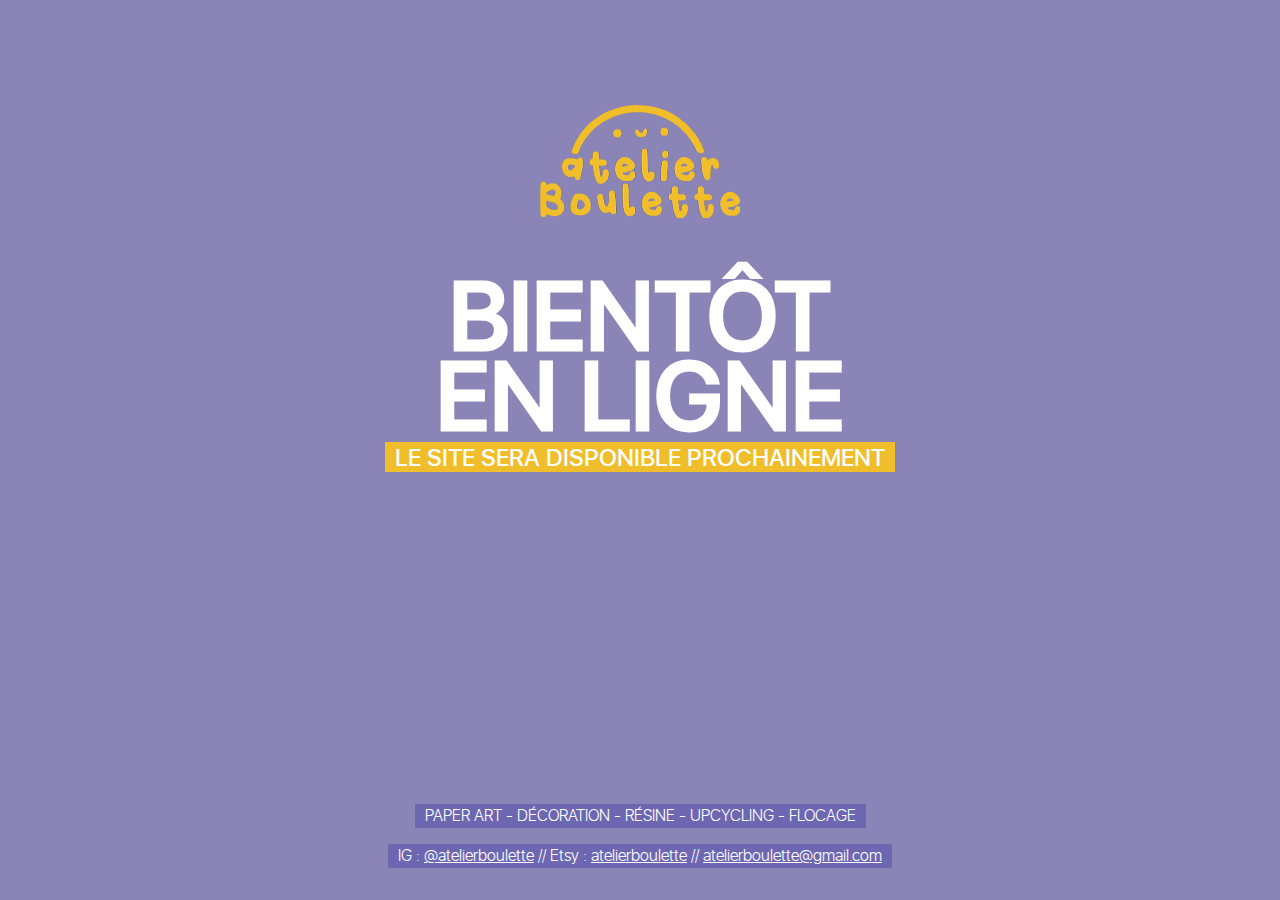
==== index.html @ 40049a58 "Page de maintenance" ====
<html lang="fr">
<head>
    <meta charset="UTF-8">
    <meta http-equiv="X-UA-Compatible" content="IE=edge">
    <meta name="viewport" content="width=device-width, initial-scale=1.0">
    <title>Atelier Boulette | Bientôt en ligne</title>

    <!-- TODO: Faire un favicon -->

    <link rel="stylesheet" href="style/style.css">

    <!-- TODO: A tester en ligne -->
    <!-- Global site tag (gtag.js) - Google Analytics -->
    <script async src="https://www.googletagmanager.com/gtag/js?id=G-R89XSB38RB"></script>
    <script>
        window.dataLayer = window.dataLayer || [];
        function gtag(){dataLayer.push(arguments);}
        gtag('js', new Date());
        gtag('config', 'G-R89XSB38RB');
    </script>
</head>

<body>

    <header>
        <div>
            <img src="image/logo.png" alt="Logo Atelier Boulette">
        </div>
    </header>

    <main>
        <div>
            <h1>Bientôt<br>en ligne</h1>
        </div>
    
        <div>
            <p>Le site sera disponible prochainement</p>
        </div>
    </main>

    <footer>
        <div>
            <p>Paper art - Décoration - Résine - Upcycling - Flocage</p>
        </div>
    
        <div>
            <p>IG : <a href="https://www.instagram.com/atelierboulette/" target="_blank" title="Page Instagram">@atelierboulette</a> // Etsy : <a href="https://etsy.me/3BCv00C" target="_blank" title="Page Etsy">atelierboulette</a> // <a href="mailto:atelierboulette@gmail.com" title="Email">atelierboulette@gmail.com</a></p>
        </div>
    </footer>

</body>

</html>
---- style/style.css ----
/**************************
 * FONTS
 **************************/

@font-face {
    font-family: 'sf-ui-display-Medium';
    src: url('fonts/sf-ui-display-Medium.woff2') format('woff2'),
         url('fonts/sf-ui-display-Medium.woff') format('woff'),
         url('fonts/sf-ui-display-Medium.ttf') format('truetype'),
         url('fonts/sf-ui-display-Medium.svg#sf-ui-display-Medium') format('svg');
    font-weight: normal;
    font-style: normal;
}

@font-face {
    font-family: 'sf-ui-display-Light';
    src: url('fonts/sf-ui-display-Light.woff2') format('woff2'),
         url('fonts/sf-ui-display-Light.woff') format('woff'),
         url('fonts/sf-ui-display-Light.ttf') format('truetype'),
         url('fonts/sf-ui-display-Light.svg#sf-ui-display-Light') format('svg');
    font-weight: normal;
    font-style: normal;
}

/* Body */ 
body {
    background-color: #8a84b7;
}

div {
    display: flex;
    justify-content: center;
}

p {
    margin-bottom: 0;
}

/* Main */
main div:first-child {
    text-align: center;
}

main div:first-child h1 {
    /* TODO: typo bold */
    font-family: 'sf-ui-display-Medium';
    text-transform: uppercase;
    margin-bottom: 0;
    color: #fff;
}

main div:last-child p {
    font-family: 'sf-ui-display-Medium';   
    text-transform: uppercase;
    color: #fff;
    background-color: #efbe2a;
    padding: 5px 10px 1px 10px;
    margin-top: 0;;
}

/* Footer */
footer div:first-child {
    text-transform: uppercase;
}

footer div p {
    font-family: 'sf-ui-display-Light';
    text-align: center;
    color: #fff;
    background-color: #6d67b2;
    padding: 5px 10px 3px 10px;
}

footer a, footer a:hover, footer a:focus {
    color: #fff;
}


@media (min-width: 320px)  {
    /* Header */
    header {
        padding-top: 4rem;
    }

    /* Main */
    main div:first-child h1 {
        font-size: 3.5rem;
        line-height: 3rem;
    }

    main div:last-child p {
        font-size: 0.8rem;
        line-height: 0.8rem;
    }

    /* Footer */
    footer div p {
        font-size: 0.6rem;
        line-height: 0.6rem;
    }
}

@media (min-width: 414px)  {
    /* Main */
    main div:first-child h1 {
        font-size: 4.5rem;
        line-height: 4rem;
    }

    main div:last-child p {
        font-size: 1.1rem;
        line-height: 1.1rem;
    }

    /* Footer */
    footer div p {
        font-size: 0.8rem;
        line-height: 0.8rem;
    }
}

@media (min-width: 480px)  {
    /* Main */
    main div:first-child h1 {
        font-size: 5rem;
        line-height: 4.5rem;
    }

    main div:last-child p {
        font-size: 1.3rem;
        line-height: 1.3rem;
    }

    /* Footer */
    footer div p {
        font-size: 0.9rem;
        line-height: 0.9rem;
    }
}

@media (min-width: 600px)  {
    /* Header */
    header {
        padding-top: 4rem;
    }

    /* Main */
    main div:first-child h1 {
        font-size: 5rem;
        line-height: 4.5rem;
    }

    main div:last-child p {
        font-size: 1.3rem;
        line-height: 1.3rem;
    }

    /* Footer */
    footer div p {
        font-size: 1rem;
        line-height: 1rem;
    }
}

@media (min-width: 768px)  {
    /* Header */
    header {
        padding-top: 4rem;
    }

    /* Main */
    main div:first-child h1 {
        font-size: 5.5rem;
        line-height: 5rem;
    }

    main div:last-child p {
        font-size: 1.4rem;
        line-height: 1.4rem;
    }
}

@media (min-width: 1280px)  {
    /* Header */
    header {
        padding-top: 6rem;
    }

    /* Main */
    main div:first-child h1 {
        font-size: 6rem;
        line-height: 5rem;
    }

    main div:last-child p {
        font-size: 1.5rem;
        line-height: 1.5rem;
    }
}

@media (min-width: 1440px)  {
    /* Header */
    header {
        padding-top: 8rem;
    }

    /* Main */
    main div:first-child h1 {
        font-size: 8rem;
        line-height: 7rem;
    }

    main div:last-child p {
        font-size: 1.8rem;
        line-height: 1.8rem;
    }
}


@media (min-width: 600px) and (min-height: 1000px) {
    /* Footer */
    footer {  
        position: absolute;
        bottom: 2rem;
        left: 50%;
        transform: translateX(-50%);
        width: 100%;
    }
}

@media (max-width: 500px) and (max-height: 1000px) {
    /* Footer */
    footer {  
        position: absolute;
        bottom: 2rem;
        left: 50%;
        transform: translateX(-50%);
        width: 100%;
    }
}

@media (min-width: 1024px) {
    /* Footer */
    footer {  
        position: absolute;
        bottom: 2rem;
        left: 50%;
        transform: translateX(-50%);
        width: 100%;
    }
}

@media (min-width: 320px) and (max-height: 600px) {
    /* Header */
    header {
        padding-top: 1rem;
    }

    /* Main */
    main {
        margin-bottom: 3rem;
    }
}
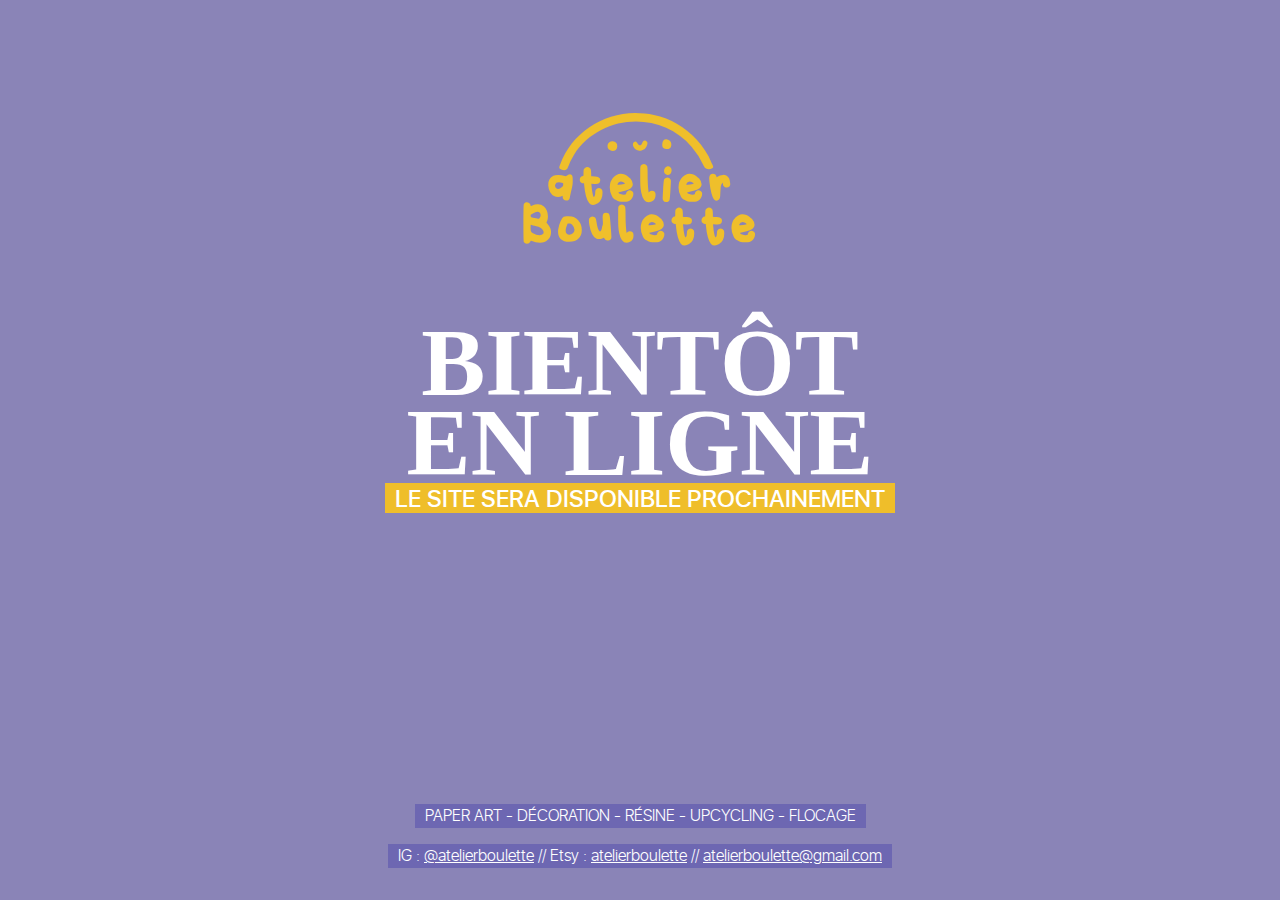
==== commit ae1c171a: "MAJ logo + add bold font" ====
--- a/index.html
+++ b/index.html
@@ -24,7 +24,7 @@
 
     <header>
         <div>
-            <img src="image/logo.png" alt="Logo Atelier Boulette">
+            <img src="image/logo.svg" alt="Logo Atelier Boulette">
         </div>
     </header>
 
--- a/style/style.css
+++ b/style/style.css
@@ -22,6 +22,16 @@
     font-style: normal;
 }
 
+@font-face {
+    font-family: 'sf-ui-display-Bold';
+    src: url('fonts/sf-ui-display-Bold.woff2') format('woff2'),
+         url('fonts/sf-ui-display-Bold.woff') format('woff'),
+         url('fonts/sf-ui-display-Bold.ttf') format('truetype'),
+         url('fonts/sf-ui-display-Bold.svg#sf_ui_displaybold') format('svg');
+    font-weight: normal;
+    font-style: normal;
+}
+
 /* Body */ 
 body {
     background-color: #8a84b7;
@@ -36,14 +46,18 @@
     margin-bottom: 0;
 }
 
+/* Header */
+header img {
+    width: 20%;
+}
+
 /* Main */
 main div:first-child {
     text-align: center;
 }
 
 main div:first-child h1 {
-    /* TODO: typo bold */
-    font-family: 'sf-ui-display-Medium';
+    font-family: 'sf-ui-display-Bold';
     text-transform: uppercase;
     margin-bottom: 0;
     color: #fff;
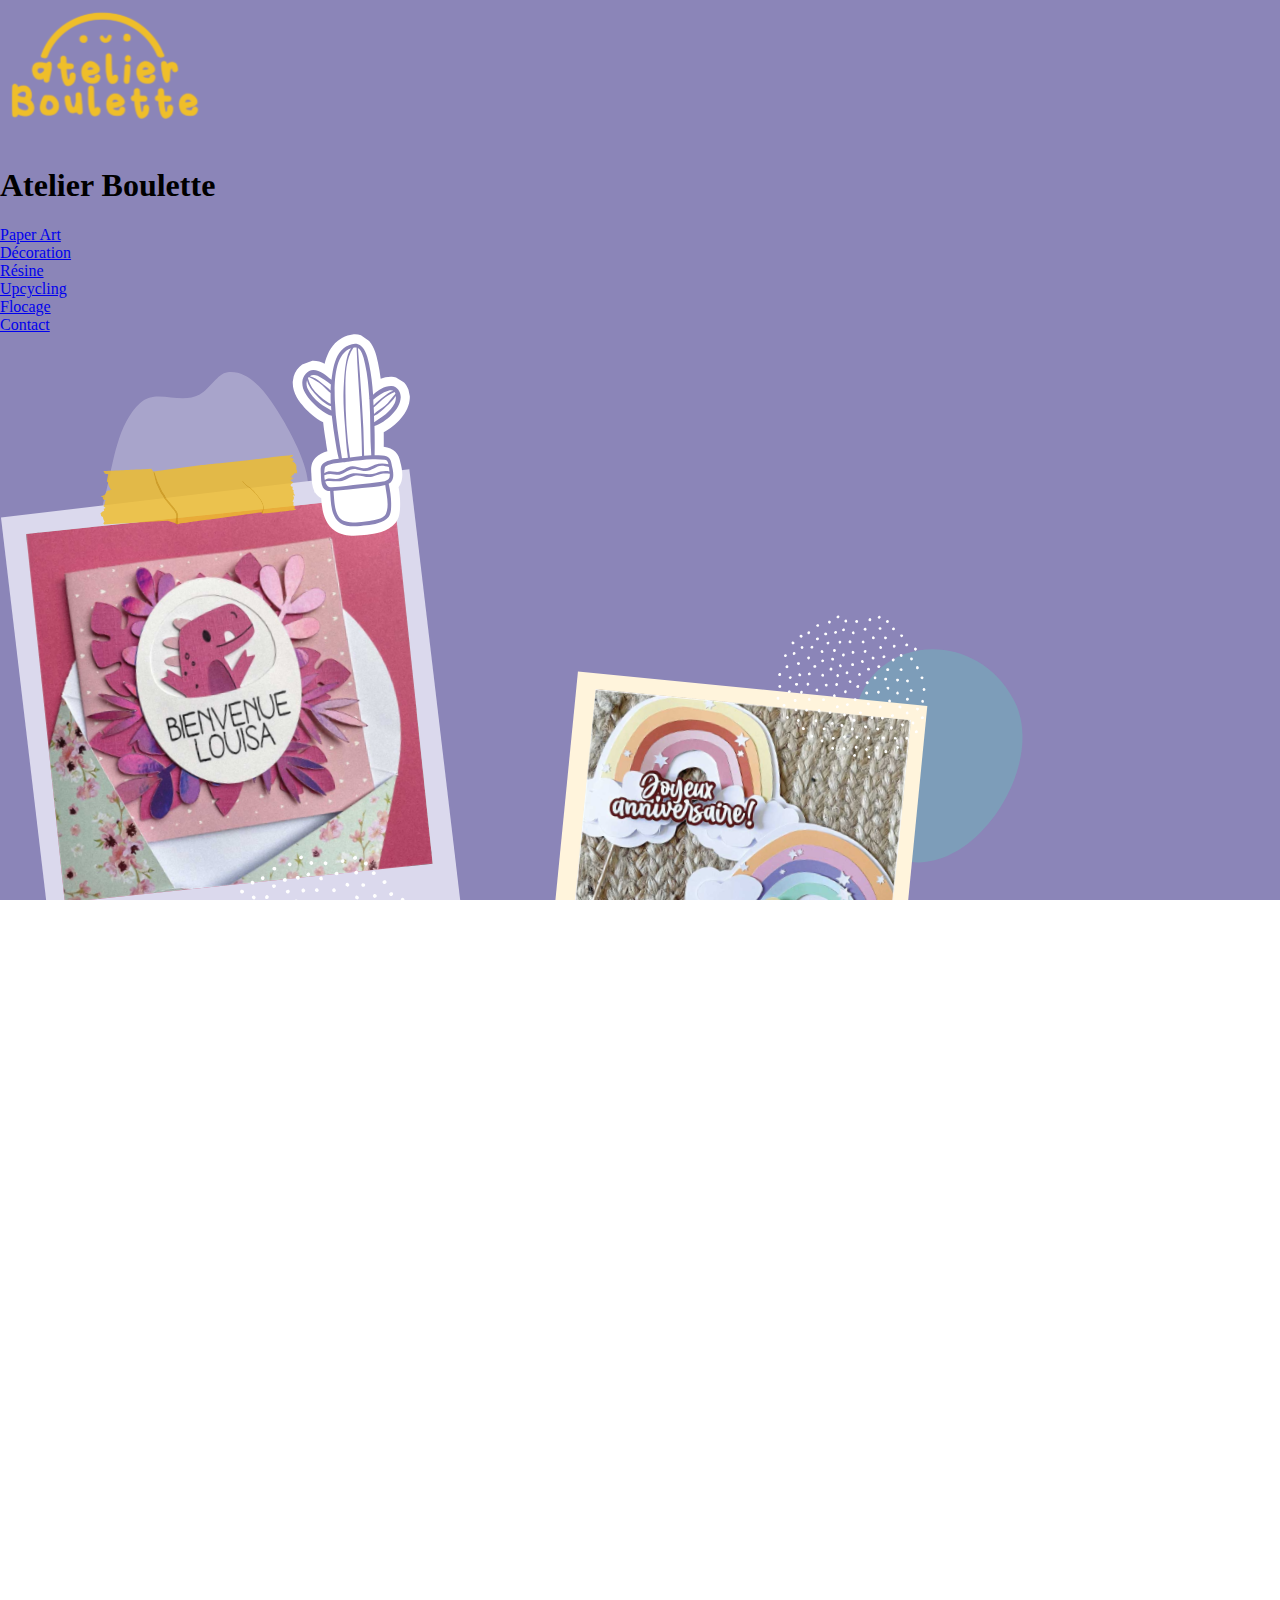
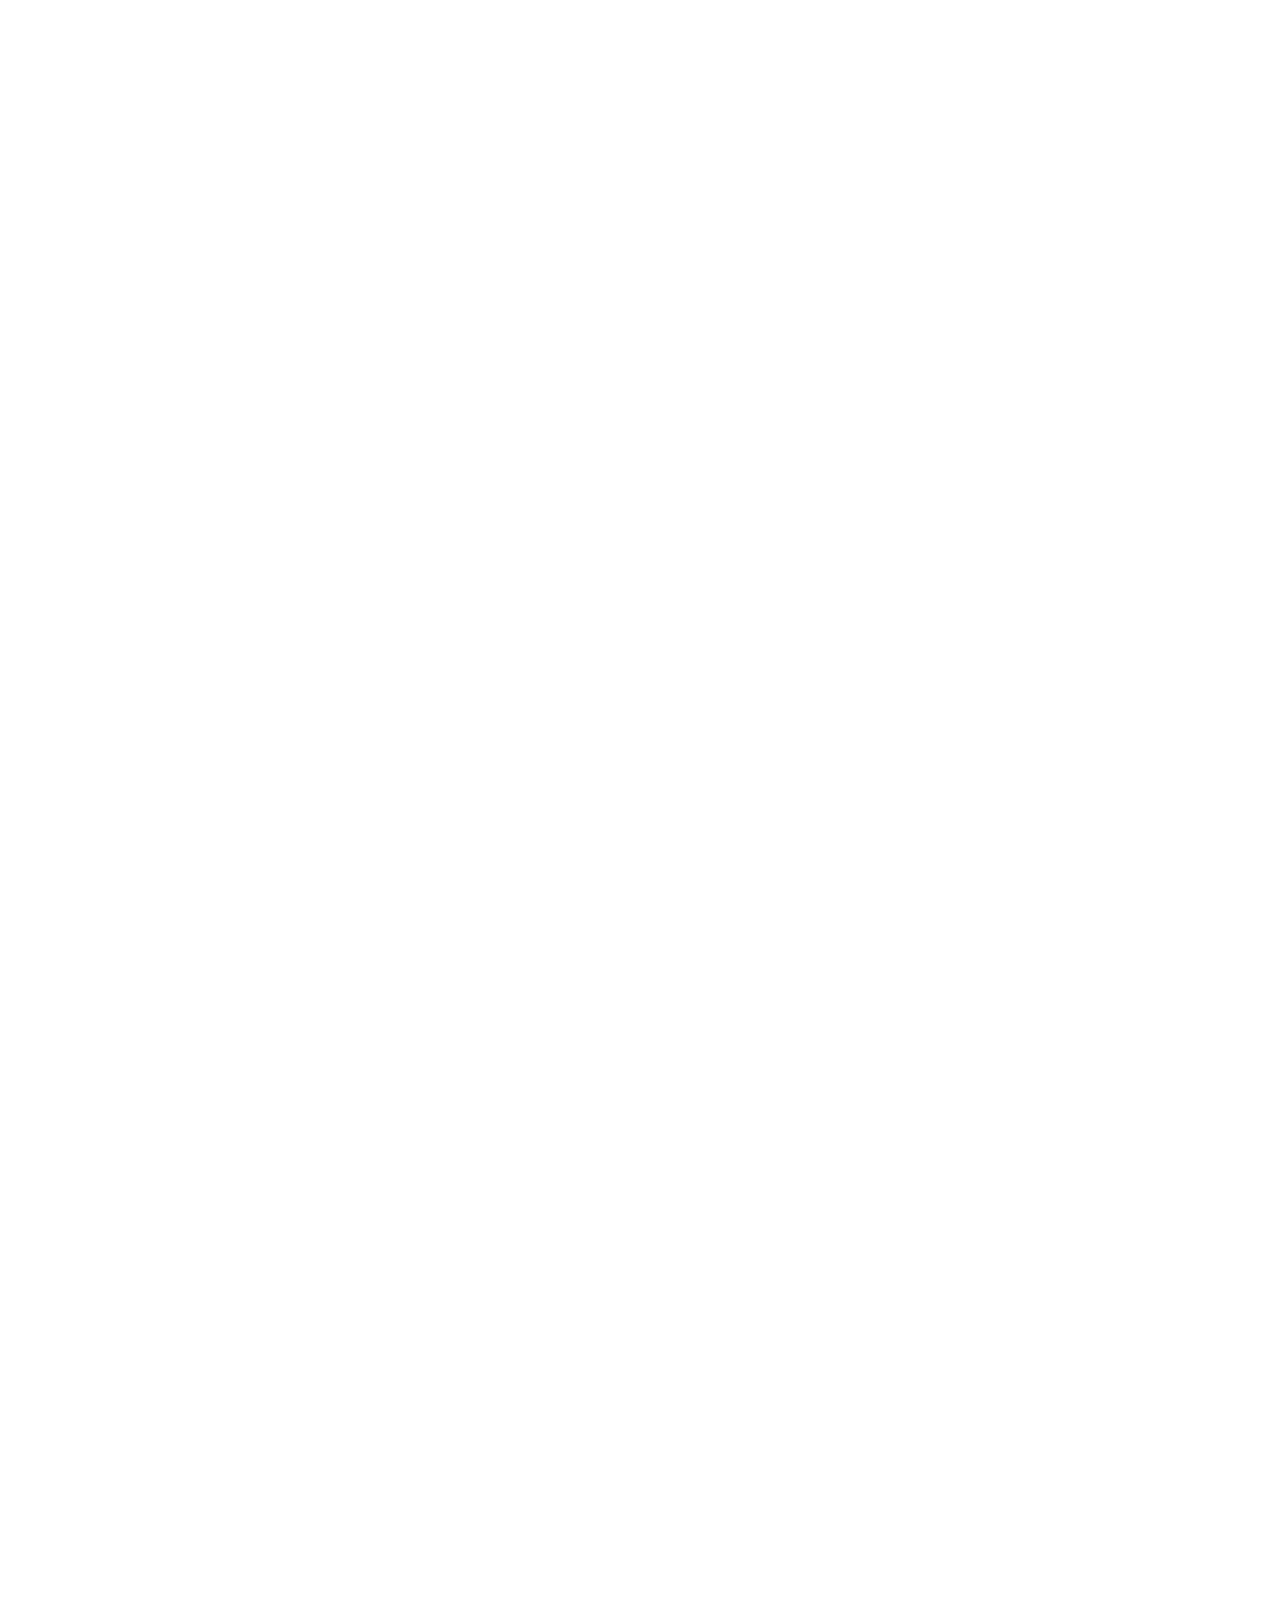
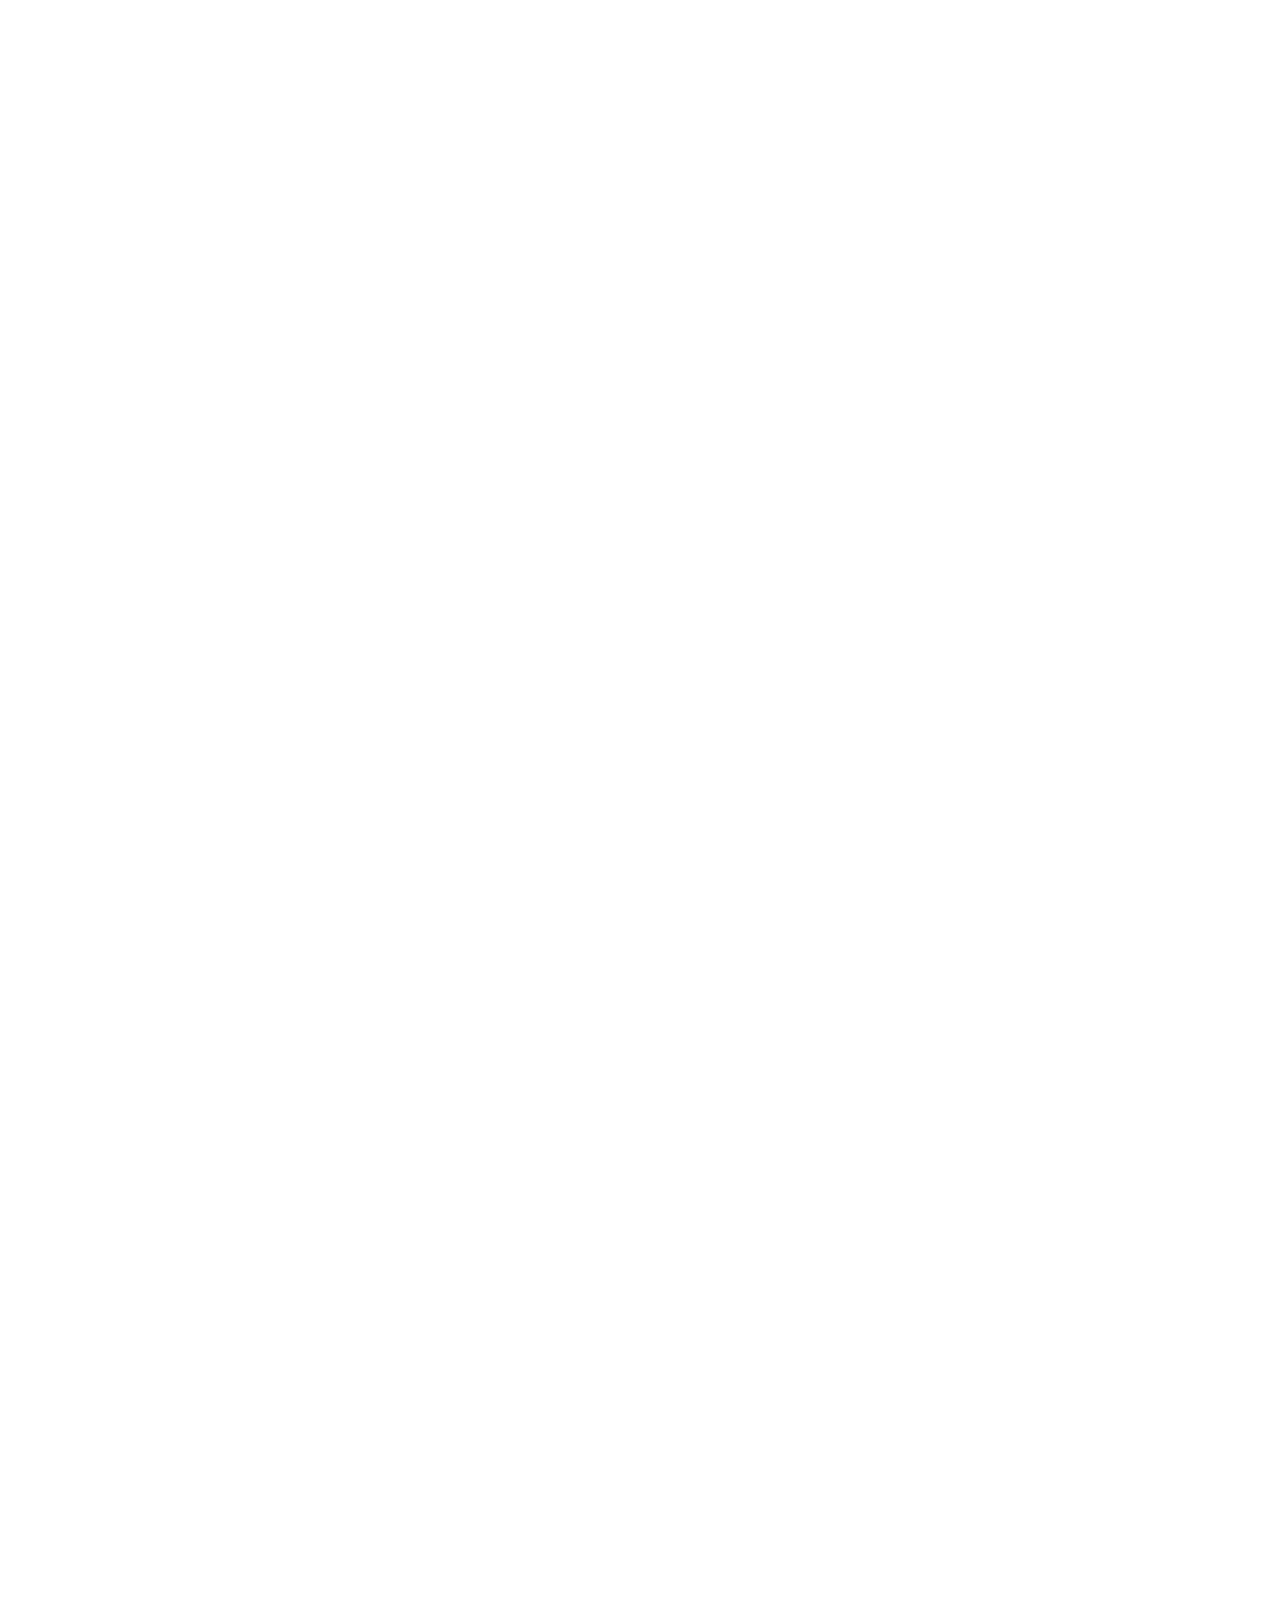
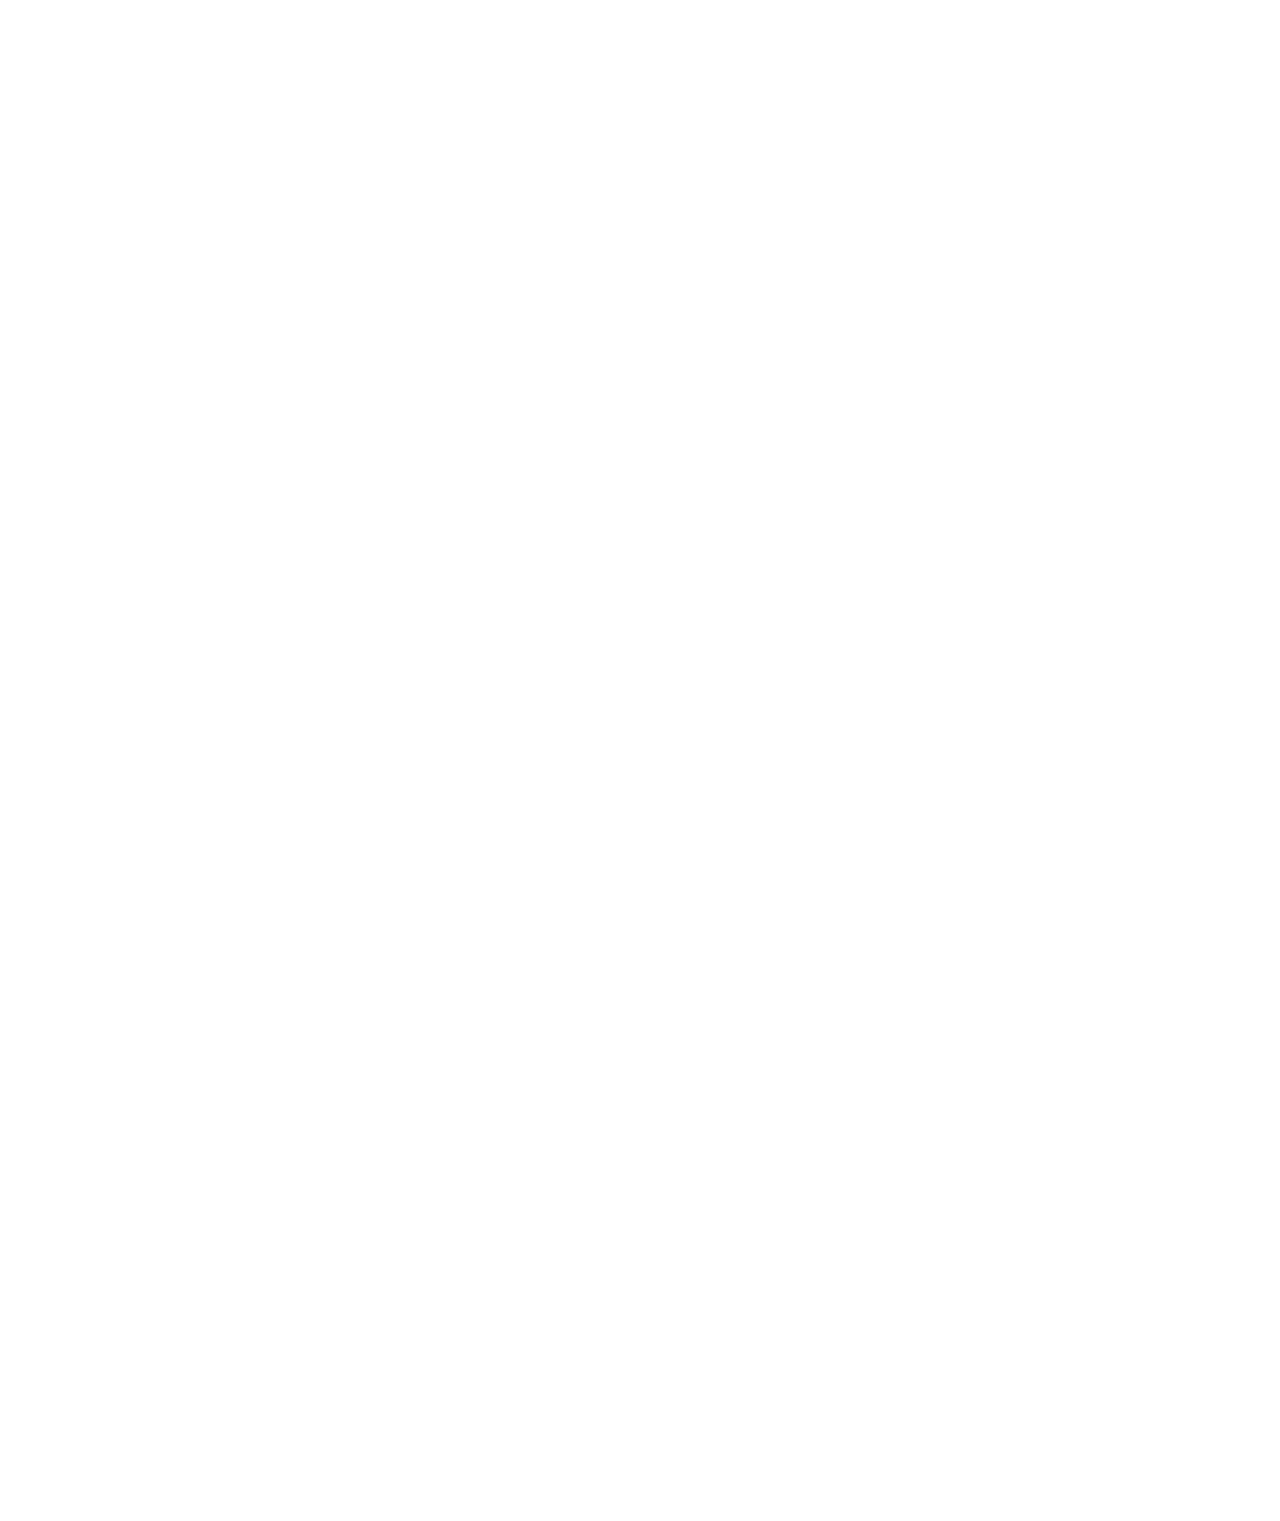
==== commit 3e2347e7: "Intégration HTML + FullPage JS + contenus textes et média" ====
--- a/index.html
+++ b/index.html
@@ -3,50 +3,184 @@
     <meta charset="UTF-8">
     <meta http-equiv="X-UA-Compatible" content="IE=edge">
     <meta name="viewport" content="width=device-width, initial-scale=1.0">
-    <title>Atelier Boulette | Bientôt en ligne</title>
+    <title>Atelier Boulette</title>
 
     <!-- TODO: Faire un favicon -->
 
     <link rel="stylesheet" href="style/style.css">
+    <link rel="stylesheet" href="style/fullpage.min.css">
 
-    <!-- TODO: A tester en ligne -->
+    <!-- TODO: Décommenter en ligne -->
     <!-- Global site tag (gtag.js) - Google Analytics -->
-    <script async src="https://www.googletagmanager.com/gtag/js?id=G-R89XSB38RB"></script>
+    <!-- <script async src="https://www.googletagmanager.com/gtag/js?id=G-R89XSB38RB"></script>
     <script>
         window.dataLayer = window.dataLayer || [];
         function gtag(){dataLayer.push(arguments);}
         gtag('js', new Date());
         gtag('config', 'G-R89XSB38RB');
-    </script>
+    </script> -->
 </head>
 
 <body>
 
-    <header>
-        <div>
-            <img src="image/logo.svg" alt="Logo Atelier Boulette">
+    <div id="fullpage">
+
+        <!-- Slide Home -->
+        <div class="section" id="section-home" data-anchor="accueil">
+            <header>
+                <div><img src="image/slide-header/LOGO.svg" alt="Atelier Boulette"><h1>Atelier Boulette</h1></div>
+                <div><a href="#paper-art">Paper Art</a></div>
+                <div><a href="#decoration">Décoration</a></div>
+                <div><a href="#resine">Résine</a></div>
+                <div><a href="#upcycling">Upcycling</a></div>
+                <div><a href="#flocage">Flocage</a></div>
+                <div><a href="#contact">Contact</a></div>
+            </header>
+
+            <div>
+                <img src="image/slide-accueil/frame 1.svg" alt="Photo">
+                <img src="image/slide-accueil/frame 2.svg" alt="Photo">
+                <img src="image/slide-accueil/frame 3.svg" alt="Photo">
+                <img src="image/slide-accueil/frame 4.svg" alt="Photo">
+            </div>
         </div>
-    </header>
+
+        <!-- Slide Paper art -->
+        <div class="section" id="section-paper-art" data-anchor="paper-art">
+            <div><h2>Paper art</h2></div>
+            <div>
+                <p>Cake topper, cartes étapes, panneaux, initiales 3D, fanions, cartes de voeux...</p>
+            </div>
+
+            <div>
+                <img src="image/slide-paper-art/frame 1.svg" alt="Photo">
+                <img src="image/slide-paper-art/frame 2.svg" alt="Photo">
+                <img src="image/slide-paper-art/frame 3.svg" alt="Photo">
+                <img src="image/slide-paper-art/frame 4.svg" alt="Photo">
+
+                <img src="image/slide-paper-art/tasse.svg" alt="Tasse">
+            </div>
+        </div>
+
+        <!-- Slider Déco -->
+        <div class="section" id="section-deco" data-anchor="decoration">
+            <div><h2>Déco</h2></div>
+            <div>
+                <p>Couronnes de fleurs, fanions, initiale 2D...</p>
+            </div>
+
+            <div>
+                <img src="image/slide-deco/frame 1.svg" alt="Photo">
+                <img src="image/slide-deco/frame 2.svg" alt="Photo">
+                <img src="image/slide-deco/frame 3.svg" alt="Photo">
+                <img src="image/slide-deco/frame 4.svg" alt="Photo">
+                <img src="image/slide-deco/frame 5.svg" alt="Photo">
+
+                <img src="image/slide-deco/ampoule.svg" alt="Ampoule">
+                <img src="image/slide-deco/crayon.svg" alt="Crayon">
+            </div>
+        </div>
+
+        <!-- Slider Résine -->
+        <div class="section" id="section-resine" data-anchor="resine">
+            <div><h2>Résine</h2></div>
+            <div>
+                <p>Porte clé, cake topper, marque page...</p>
+            </div>
+
+            <div>
+                <img src="image/slide-resine/frame 1.svg" alt="Photo">
+                <img src="image/slide-resine/frame 2.svg" alt="Photo">
+                <img src="image/slide-resine/frame 3.svg" alt="Photo">
+                <img src="image/slide-resine/frame 4.svg" alt="Photo">
+                <img src="image/slide-resine/frame 5.svg" alt="Photo">
+
+                <img src="image/slide-resine/cactus.svg" alt="Cactus">
+                <img src="image/slide-resine/tasse.svg" alt="Tasse">
+            </div>
+        </div>
+
+        <!-- Slider Up cycling -->
+        <div class="section" id="section-up-cycling" data-anchor="upcycling">
+            <div><h2>Up cycling</h2></div>
+            <div>
+                <p>Porte clé, marque page, étiquette de voyage...</p>
+            </div>
+
+            <div>
+                <img src="image/slide-upcycling/frame 1.svg" alt="Photo">
+                <img src="image/slide-upcycling/frame 2.svg" alt="Photo">
+                <img src="image/slide-upcycling/frame 3.svg" alt="Photo">
+                <img src="image/slide-upcycling/frame 4.svg" alt="Photo">
+                <img src="image/slide-upcycling/frame 5.svg" alt="Photo">
+
+                <img src="image/slide-upcycling/ampoule.svg" alt="Ampoule">
+                <img src="image/slide-upcycling/crayon.svg" alt="Crayon">
+            </div>
+        </div>
+
+        <!-- Slider Flocage -->
+        <div class="section" id="section-flocage" data-anchor="flocage">
+            <div><h2>Flocage</h2></div>
+            <div>
+                <p>Porte clé, marque page, étiquette de voyage, tote bag, pochettes...</p>
+            </div>
+
+            <div>
+                <img src="image/slide-flocage/frame 1.svg" alt="Photo">
+                <img src="image/slide-flocage/frame 2.svg" alt="Photo">
+                <img src="image/slide-flocage/frame 3.svg" alt="Photo">
+                <img src="image/slide-flocage/frame 4.svg" alt="Photo">
+
+                <img src="image/slide-flocage/cactus.svg" alt="Cactus">
+                <img src="image/slide-flocage/tasse.svg" alt="Tasse">
+            </div>
+        </div>
+
+        <!-- Slider Contact -->
+        <div class="section" id="section-contact" data-anchor="contact">
+            <div><h3>Toutes ces realisations sont personnalisables</h3></div>
+            <div>
+                <h2>Une question ?</h2>
+                <div>
+                    <form action="">
+                        <input type="text" name="name" id="name" placeholder="Nom et prénom :">
+                        <input type="email" name="email" id="email" placeholder="Email :">
+                        <textarea name="message" id="message" cols="30" rows="10">Message :</textarea>
+                        <p>Message envoyé !</p>
+                        <input type="submit" value="Envoyer">
+                    </form>
+                </div>
+            </div>
+            <div>
+                <h2>Un like ?</h2>
+                <div><a href=""><img src="image/slide-contact/facebook.svg" alt="Facebook"></a></div>
+                <div><a href=""><img src="image/slide-contact/instagram.svg" alt="Instagram"></a></div>
+                <div><a href=""><img src="image/slide-contact/etsy.svg" alt="Etsy"></a></div>
+            </div>
+
+            <footer>
+                <div>
+                    <a href="#">Mentions légales</a>
+                </div>
+            </footer>
+        </div>
+
+        <button>en savoir +</button>
+    </div>
 
     <main>
-        <div>
-            <h1>Bientôt<br>en ligne</h1>
-        </div>
-    
-        <div>
-            <p>Le site sera disponible prochainement</p>
-        </div>
+        
     </main>
 
     <footer>
-        <div>
-            <p>Paper art - Décoration - Résine - Upcycling - Flocage</p>
-        </div>
+        
+    </footer>
     
-        <div>
-            <p>IG : <a href="https://www.instagram.com/atelierboulette/" target="_blank" title="Page Instagram">@atelierboulette</a> // Etsy : <a href="https://etsy.me/3BCv00C" target="_blank" title="Page Etsy">atelierboulette</a> // <a href="mailto:atelierboulette@gmail.com" title="Email">atelierboulette@gmail.com</a></p>
-        </div>
-    </footer>
+
+    <script src="script/jquery-3.6.0.min.js"></script>
+    <script src="script/fullpage.min.js"></script>
+    <script src="script/script.js"></script>
 
 </body>
 
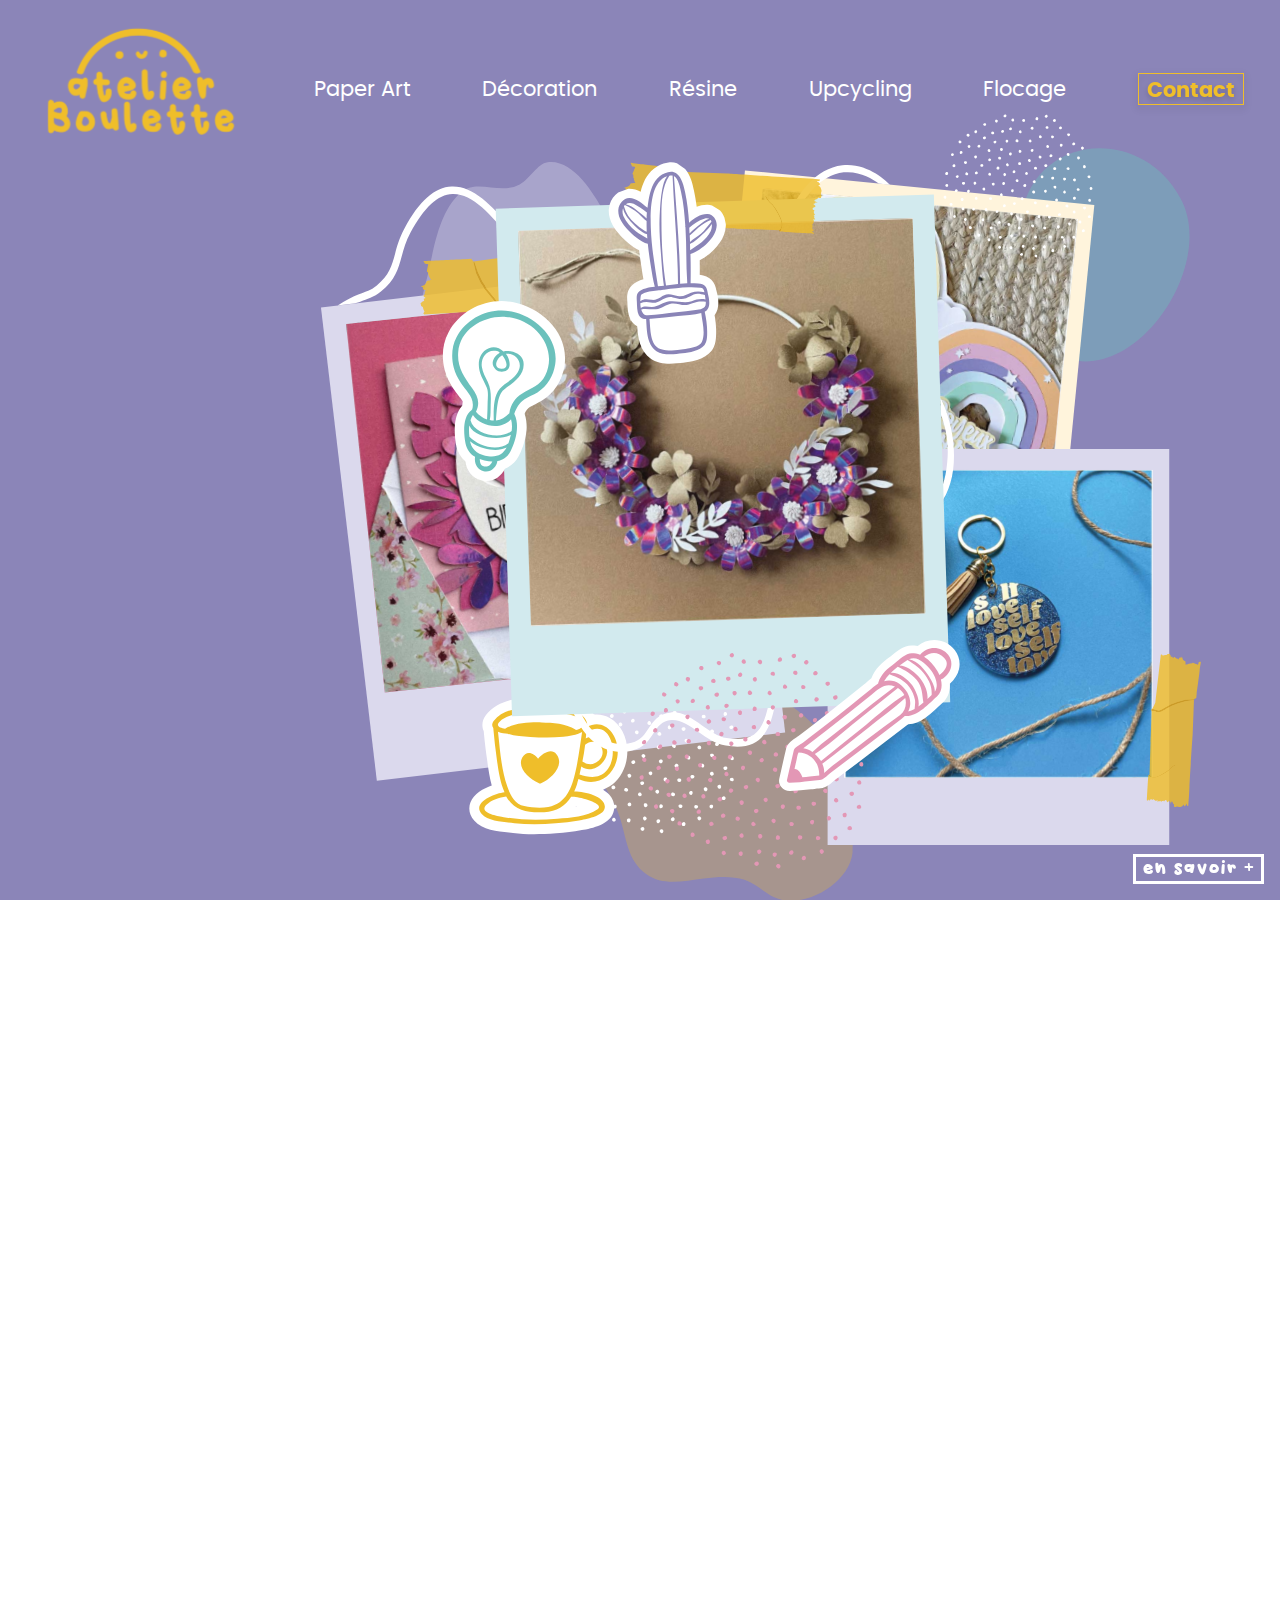
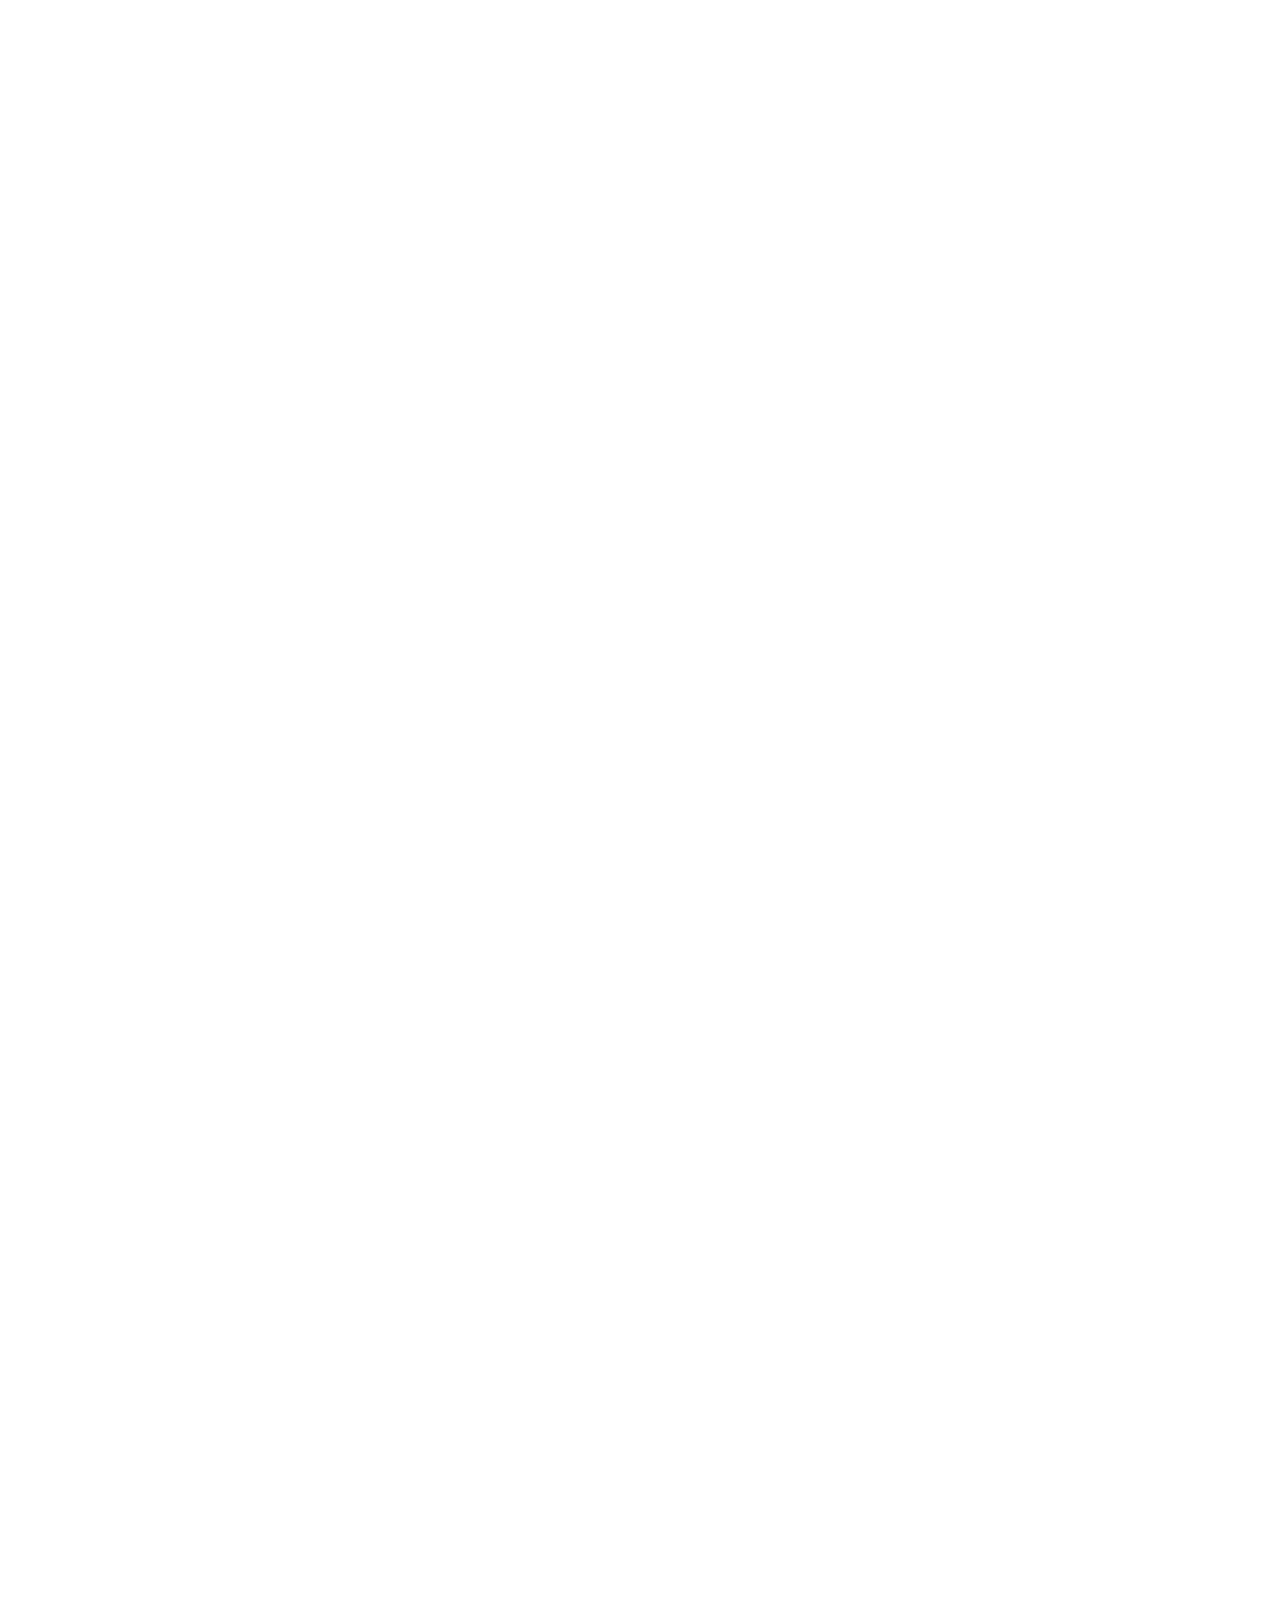
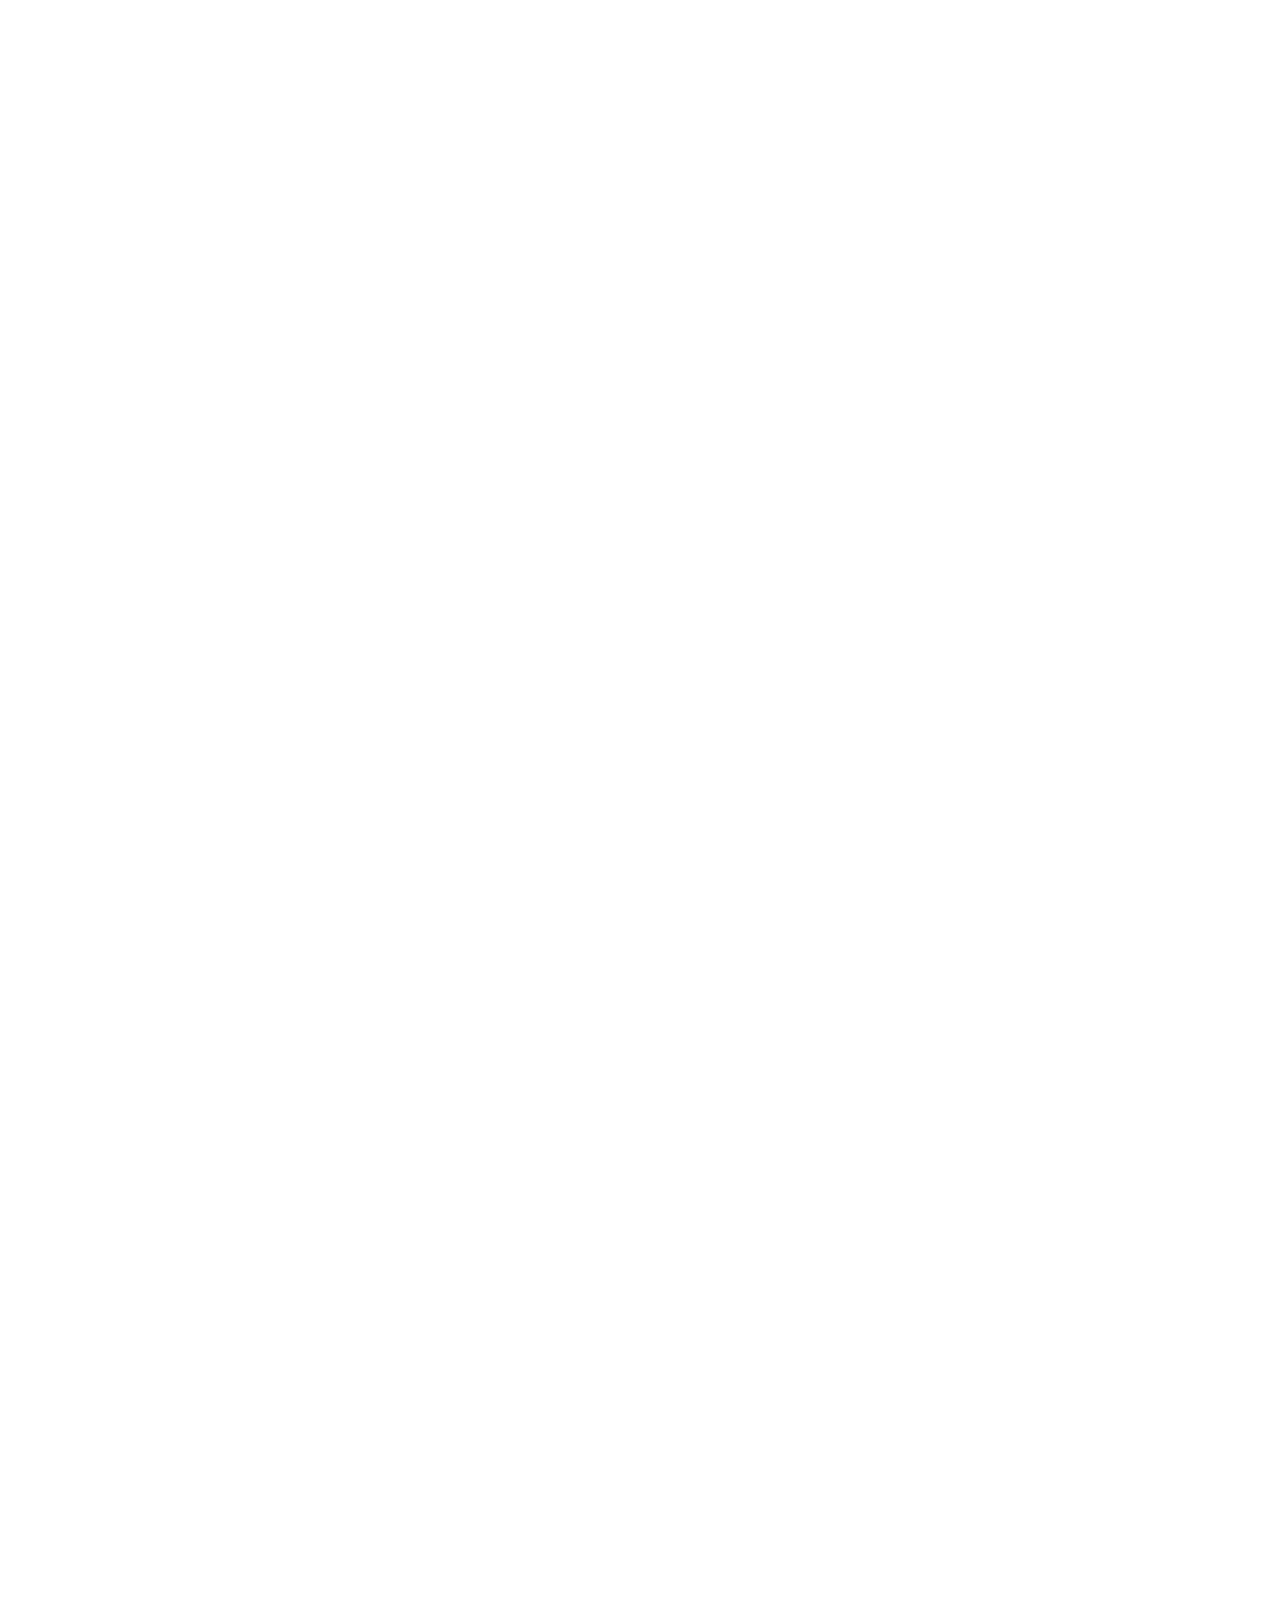
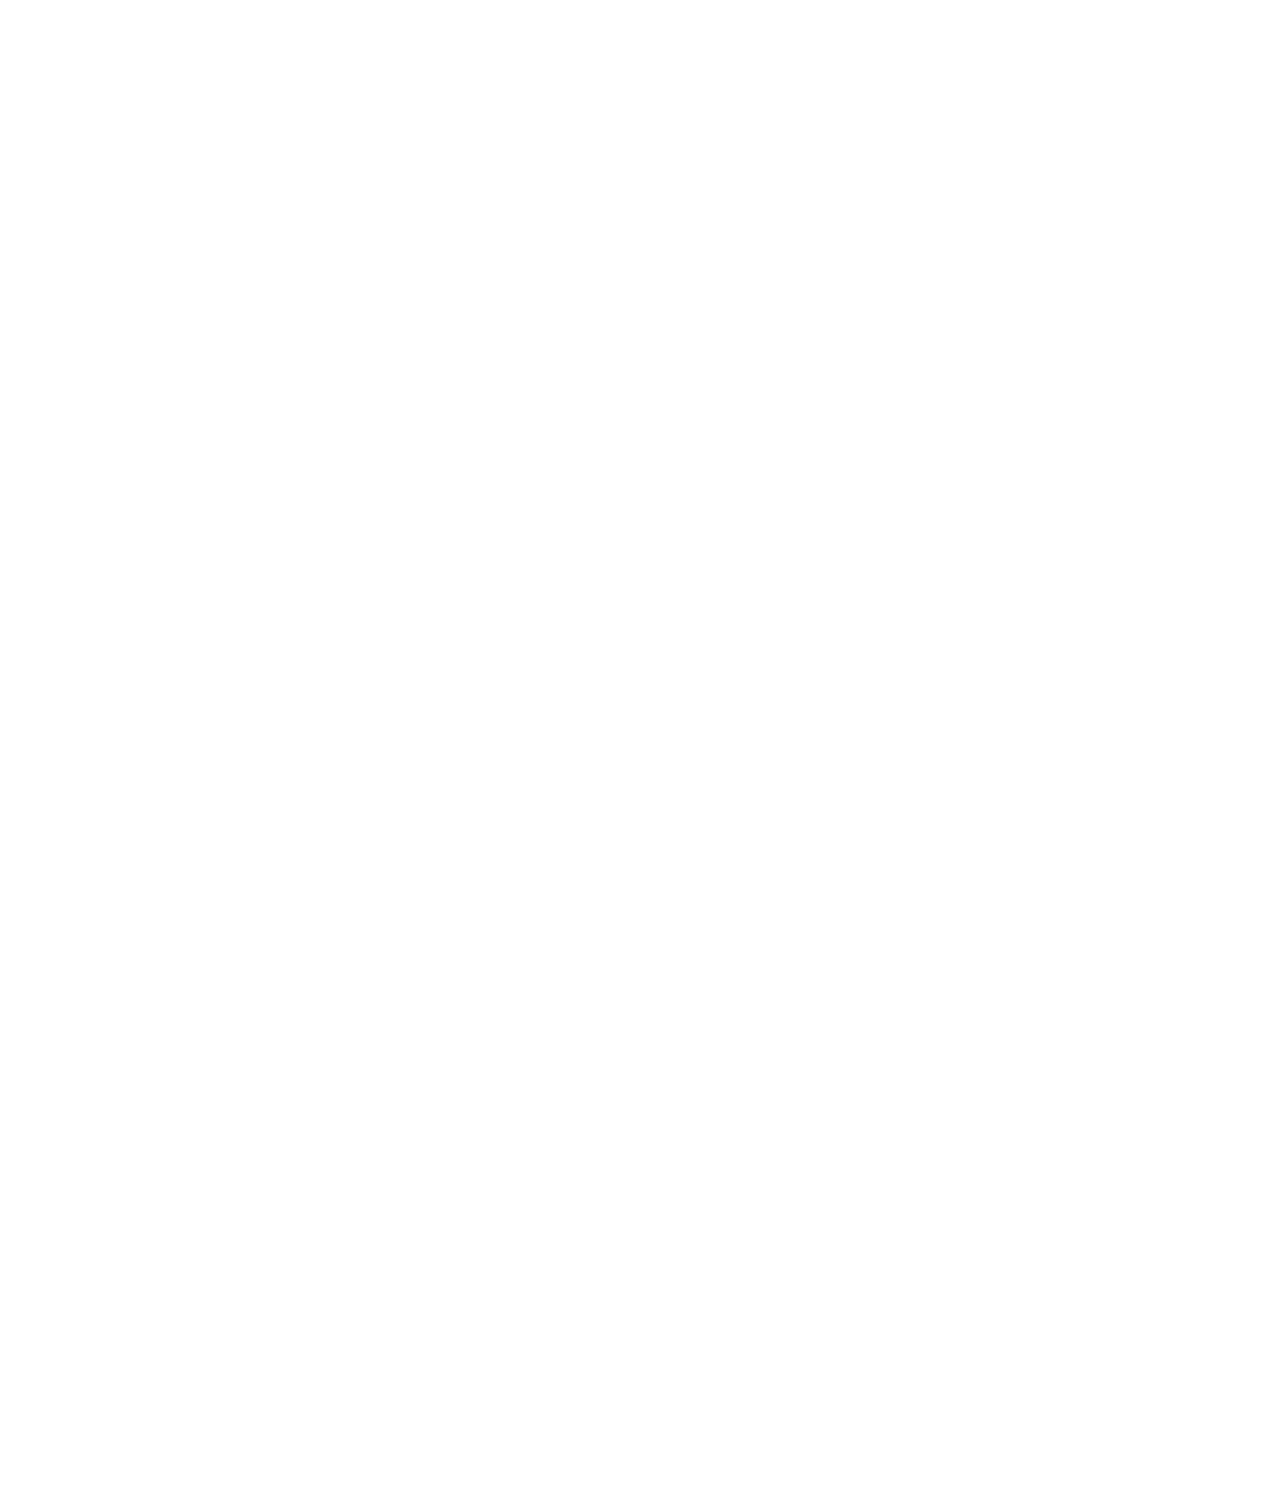
==== commit 435c607f: "Application font et couleur + Design bloc par bloc" ====
--- a/index.html
+++ b/index.html
@@ -34,7 +34,7 @@
                 <div><a href="#resine">Résine</a></div>
                 <div><a href="#upcycling">Upcycling</a></div>
                 <div><a href="#flocage">Flocage</a></div>
-                <div><a href="#contact">Contact</a></div>
+                <div class="header-contact"><a href="#contact">Contact</a></div>
             </header>
 
             <div>
@@ -42,31 +42,38 @@
                 <img src="image/slide-accueil/frame 2.svg" alt="Photo">
                 <img src="image/slide-accueil/frame 3.svg" alt="Photo">
                 <img src="image/slide-accueil/frame 4.svg" alt="Photo">
+                <img src="image/slide-accueil/cactus.svg" alt="Cactus">
             </div>
         </div>
 
         <!-- Slide Paper art -->
         <div class="section" id="section-paper-art" data-anchor="paper-art">
-            <div><h2>Paper art</h2></div>
-            <div>
-                <p>Cake topper, cartes étapes, panneaux, initiales 3D, fanions, cartes de voeux...</p>
-            </div>
+            <div class="content">
+                <div>
+                    <div><h2>Paper <span>Art</span></h2></div>
+                    <div class="description">
+                        <div>Cake topper, cartes étapes,</div>
+                        <div>panneaux, initiales 3D,</div>
+                        <div>fanions, cartes de voeux...</div>
+                    </div>
+                </div>
 
-            <div>
-                <img src="image/slide-paper-art/frame 1.svg" alt="Photo">
-                <img src="image/slide-paper-art/frame 2.svg" alt="Photo">
-                <img src="image/slide-paper-art/frame 3.svg" alt="Photo">
-                <img src="image/slide-paper-art/frame 4.svg" alt="Photo">
+                <div>
+                    <img src="image/slide-paper-art/frame 1.svg" alt="Photo">
+                    <img src="image/slide-paper-art/frame 2.svg" alt="Photo">
+                    <img src="image/slide-paper-art/frame 3.svg" alt="Photo">
+                    <img src="image/slide-paper-art/frame 4.svg" alt="Photo">
 
-                <img src="image/slide-paper-art/tasse.svg" alt="Tasse">
+                    <img src="image/slide-paper-art/tasse.svg" alt="Tasse">
+                </div>
             </div>
         </div>
 
         <!-- Slider Déco -->
         <div class="section" id="section-deco" data-anchor="decoration">
             <div><h2>Déco</h2></div>
-            <div>
-                <p>Couronnes de fleurs, fanions, initiale 2D...</p>
+            <div class="description">
+                Couronnes de fleurs, fanions, initiale 2D...
             </div>
 
             <div>
@@ -83,9 +90,9 @@
 
         <!-- Slider Résine -->
         <div class="section" id="section-resine" data-anchor="resine">
-            <div><h2>Résine</h2></div>
-            <div>
-                <p>Porte clé, cake topper, marque page...</p>
+            <div><h2>Rési<span>ne</span></h2></div>
+            <div class="description">
+                Porte clé, cake topper, marque page...
             </div>
 
             <div>
@@ -102,9 +109,9 @@
 
         <!-- Slider Up cycling -->
         <div class="section" id="section-up-cycling" data-anchor="upcycling">
-            <div><h2>Up cycling</h2></div>
-            <div>
-                <p>Porte clé, marque page, étiquette de voyage...</p>
+            <div><h2><span>Up</span> cycling</h2></div>
+            <div class="description">
+                Porte clé, marque page, étiquette de voyage...
             </div>
 
             <div>
@@ -121,9 +128,9 @@
 
         <!-- Slider Flocage -->
         <div class="section" id="section-flocage" data-anchor="flocage">
-            <div><h2>Flocage</h2></div>
-            <div>
-                <p>Porte clé, marque page, étiquette de voyage, tote bag, pochettes...</p>
+            <div><h2>Flo<span>cage</span></h2></div>
+            <div class="description">
+                Porte clé, marque page, étiquette de voyage, tote bag, pochettes...
             </div>
 
             <div>
@@ -141,19 +148,19 @@
         <div class="section" id="section-contact" data-anchor="contact">
             <div><h3>Toutes ces realisations sont personnalisables</h3></div>
             <div>
-                <h2>Une question ?</h2>
+                <h2><span>Une</span> question ?</h2>
                 <div>
                     <form action="">
                         <input type="text" name="name" id="name" placeholder="Nom et prénom :">
                         <input type="email" name="email" id="email" placeholder="Email :">
                         <textarea name="message" id="message" cols="30" rows="10">Message :</textarea>
-                        <p>Message envoyé !</p>
+                        <p class="message">Message envoyé !</p>
                         <input type="submit" value="Envoyer">
                     </form>
                 </div>
             </div>
             <div>
-                <h2>Un like ?</h2>
+                <h2><span>Un</span> like ?</h2>
                 <div><a href=""><img src="image/slide-contact/facebook.svg" alt="Facebook"></a></div>
                 <div><a href=""><img src="image/slide-contact/instagram.svg" alt="Instagram"></a></div>
                 <div><a href=""><img src="image/slide-contact/etsy.svg" alt="Etsy"></a></div>
@@ -165,17 +172,9 @@
                 </div>
             </footer>
         </div>
-
-        <button>en savoir +</button>
     </div>
 
-    <main>
-        
-    </main>
-
-    <footer>
-        
-    </footer>
+    <button id="button-etsy"><a href="https://etsy.me/3BCv00C" target="_blank" title="Boutique ETSY">en savoir +</a></button>
     
 
     <script src="script/jquery-3.6.0.min.js"></script>
--- a/style/style.css
+++ b/style/style.css
@@ -0,0 +1,272 @@
+/**************************
+ * FONTS
+ **************************/
+
+@font-face {
+    font-family: 'Poppins-Regular';
+    src: url('fonts/Poppins-Regular.woff2') format('woff2'),
+         url('fonts/Poppins-Regular.woff') format('woff'),
+         url('fonts/Poppins-Regular.svg.ttf') format('truetype'),
+         url('fonts/Poppins-Regular.ttf.svg#poppinsregular') format('svg');
+    font-weight: normal;
+    font-style: normal;
+}
+
+@font-face {
+    font-family: 'Poppins-Bold';
+    src: url('fonts/Poppins-Bold.woff2') format('woff2'),
+         url('fonts/Poppins-Bold.woff') format('woff'),
+         url('fonts/Poppins-Bold.ttf') format('truetype'),
+         url('fonts/Poppins-Bold.svg#poppinsbold') format('svg');
+    font-weight: bold;
+    font-style: normal;
+}
+
+@font-face {
+    font-family: 'Poppins-SemiBold';
+    src: url('fonts/Poppins-SemiBold.woff2') format('woff2'),
+         url('fonts/Poppins-SemiBold.woff') format('woff'),
+         url('fonts/Poppins-SemiBold.ttf') format('truetype'),
+         url('fonts/Poppins-SemiBold.svg#poppinssemibold') format('svg');
+    font-weight: bold;
+    font-style: normal;
+}
+
+@font-face {
+    font-family: 'Winkle-Regular';
+    src: url('fonts/Winkle-Regular.woff2') format('woff2'),
+         url('fonts/Winkle-Regular.woff') format('woff'),
+         url('fonts/Winkle-Regular.ttf') format('truetype'),
+         url('fonts/Winkle-Regular.svg#winkleregular') format('svg');
+    font-weight: normal;
+    font-style: normal;
+}
+
+
+
+
+/**************************
+ * COMMUN
+ **************************/
+
+a,
+a:focus,
+a:hover {
+    text-decoration: none;
+}
+
+h2 {
+    font-family: 'Winkle-Regular';
+    font-size: 460px;
+    letter-spacing: -25px;
+    color: #8A84B7;
+    margin: 0;
+}
+
+h2 span {
+    color: #625E99;
+}
+
+div.description {
+    font-family: 'Poppins-SemiBold';
+    font-size: 30px;
+    text-align: center;
+    color: #EFBE2A;
+    position: relative;
+    transform: rotate(355deg);
+    display: inline-block;
+}
+
+div.description div {
+    background-color: #fff;
+    margin: auto;
+    margin-bottom: 3px;
+    padding: 0 5px;
+    display: table;
+}
+
+
+
+
+/**************************
+ * AUTRE
+ **************************/
+
+#button-etsy {
+    position: fixed;
+    right: 1rem;
+    bottom: 1rem;
+    font-family: 'Winkle-Regular';
+    font-size: 27px;
+    border: 3.78516px solid #FFFFFF;
+    background: transparent;
+}
+
+#button-etsy a,
+#button-etsy a:focus,
+#button-etsy a:hover {
+    color: #fff;
+}
+
+.fp-watermark {
+    display: none !important;
+}
+
+
+
+
+/**************************
+ * MENU
+ **************************/
+
+#section-home header {
+    display: flex;
+    justify-content: space-around;
+    align-items: center;
+    margin-top: 1rem;
+}
+
+#section-home header h1 {
+    opacity: 0;
+    position: absolute;
+}
+
+#section-home header div:not(.header-contact) a {
+    font-family: 'Poppins-Regular';
+    font-size: 21px;
+}
+
+#section-home header div:not(.header-contact) a,
+#section-home header div:not(.header-contact) a:focus,
+#section-home header div:not(.header-contact) a:hover {
+    color: #fff;
+}
+
+#section-home header div.header-contact {
+    border: 0.946289px solid #EFBE2A;
+    filter: drop-shadow(0px 3.78516px 3.78516px rgba(0, 0, 0, 0.25));
+    padding: 6px 8px 3px 8px;
+}
+
+#section-home header div.header-contact a {
+    font-family: 'Poppins-Bold';
+    font-size: 21px;
+    line-height: 21px;
+}
+
+#section-home header div.header-contact a,
+#section-home header div.header-contact a:focus,
+#section-home header div.header-contact a:hover {
+    color: #EFBE2A;
+}
+
+
+
+
+/**************************
+ * SLIDE HOME
+ **************************/
+
+#section-home > div {
+    position: relative;
+    height: 83%;
+}
+
+#section-home > div img {
+    position: absolute;
+}
+
+#section-home > div img:nth-child(1) {
+    left: 20rem;
+    z-index: 1;
+}
+
+#section-home > div img:nth-child(2) {
+    left: 42rem;
+    top: -3rem;
+    z-index: 2;
+}
+
+#section-home > div img:nth-child(3) {
+    left: 50rem;
+    bottom: 4rem;
+    z-index: 2;
+}
+
+#section-home > div img:nth-child(4) {
+    right: 20rem;
+    z-index: 3;
+}
+
+#section-home > div img:nth-child(5) {
+    left: 38rem;
+    z-index: 4;
+}
+
+
+
+
+/**************************
+ * SLIDE PAPER ART
+ **************************/
+
+#section-paper-art .content {
+    display: flex;
+}
+
+#section-paper-art .content .description {
+    left: 10rem;
+}
+
+
+
+
+/**************************
+ * SLIDE CONTACT
+ **************************/
+
+#section-contact h2 {
+    font-size: 150px;
+}
+
+#section-contact h3 {
+    font-family: 'Poppins-SemiBold';
+    font-size: 40px;
+    text-transform: uppercase;
+    color: #fff;
+    background-color: #625E99;
+}
+
+#section-contact > div:nth-child(2) .message {
+    font-family: 'Winkle-Regular';
+    font-size: 48px;
+    color: #fff;
+}
+
+#section-contact > div:nth-child(2) input[type=submit] {
+    font-family: 'Winkle-Regular';
+    font-size: 62px;
+    color: #8A84B7;
+    background-color: transparent;
+    border: none;
+}
+
+
+
+
+/**************************
+ * FOOTER
+ **************************/
+
+#section-contact footer a {
+    font-family: 'Poppins-SemiBold';
+    font-size: 24px;
+    text-transform: uppercase;
+}
+
+#section-contact footer a,
+#section-contact footer a:focus,
+#section-contact footer a:hover {
+    color: #fff;
+}
+
